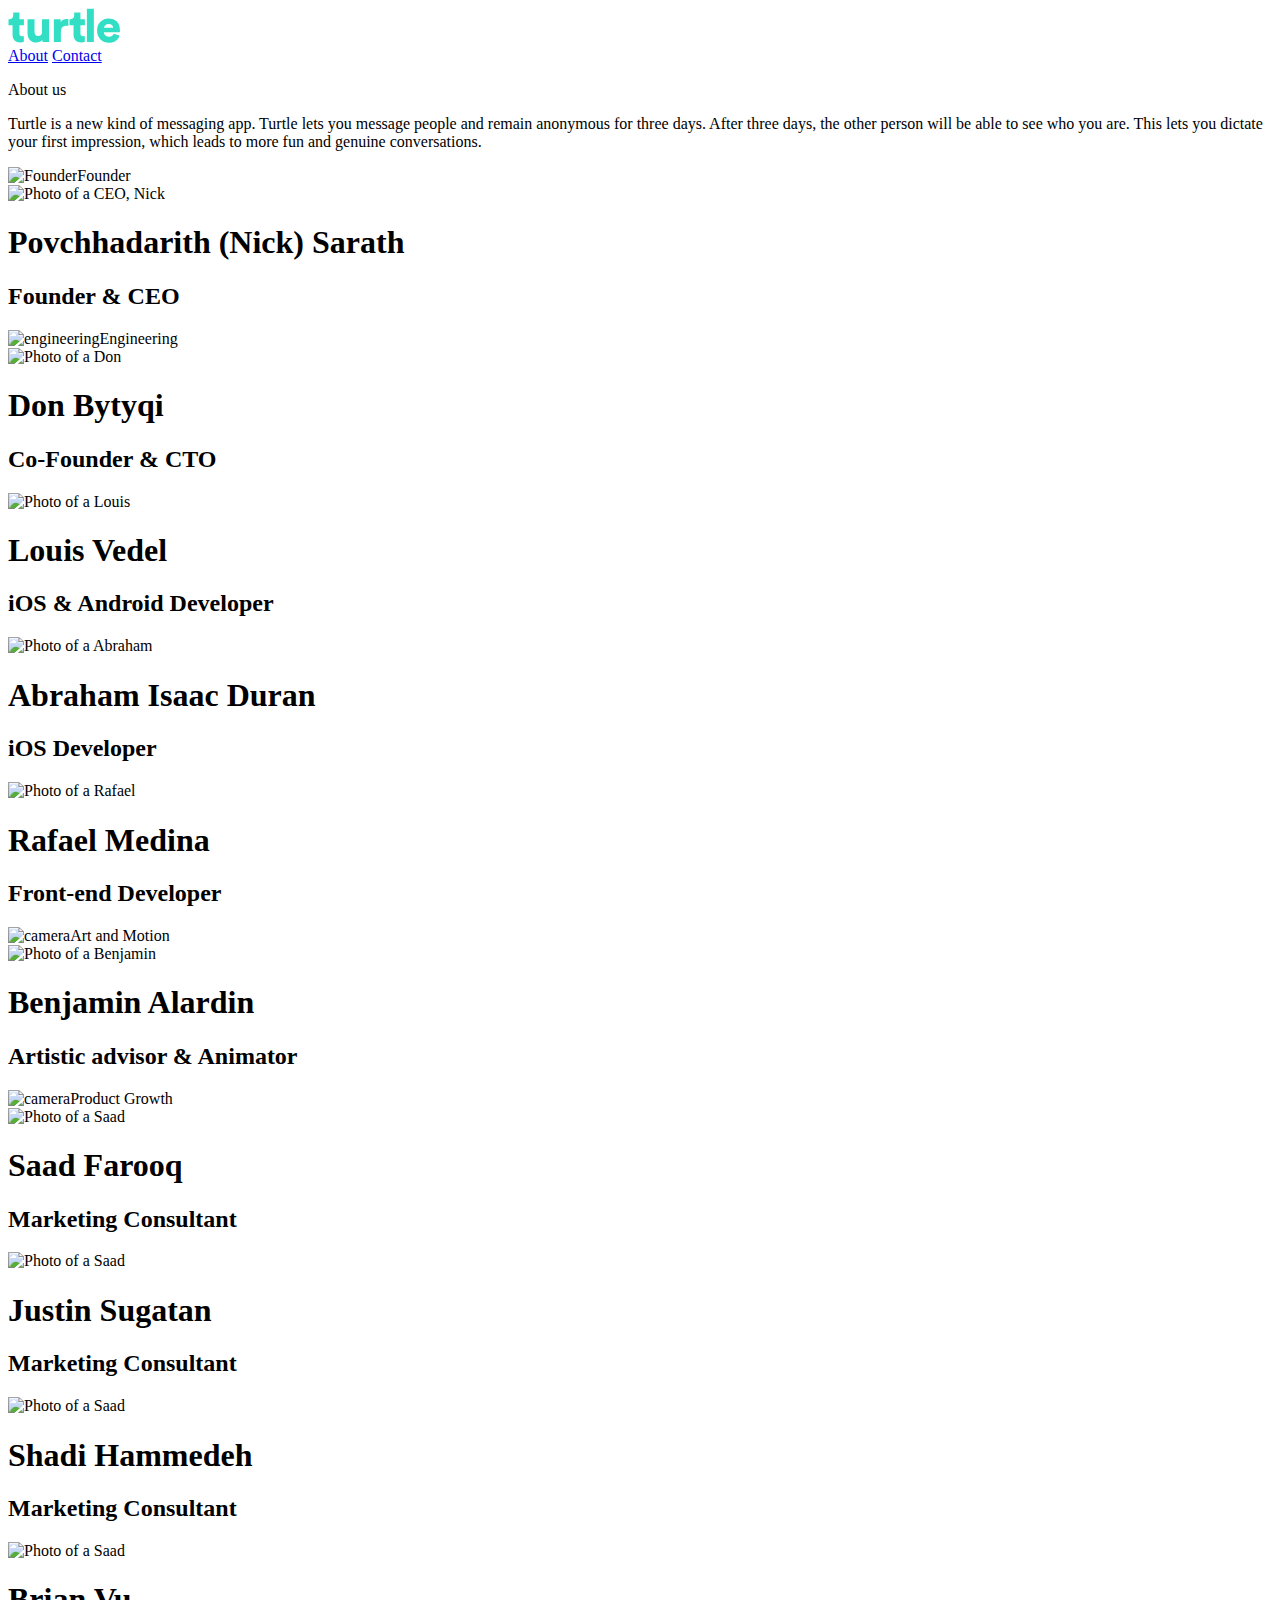
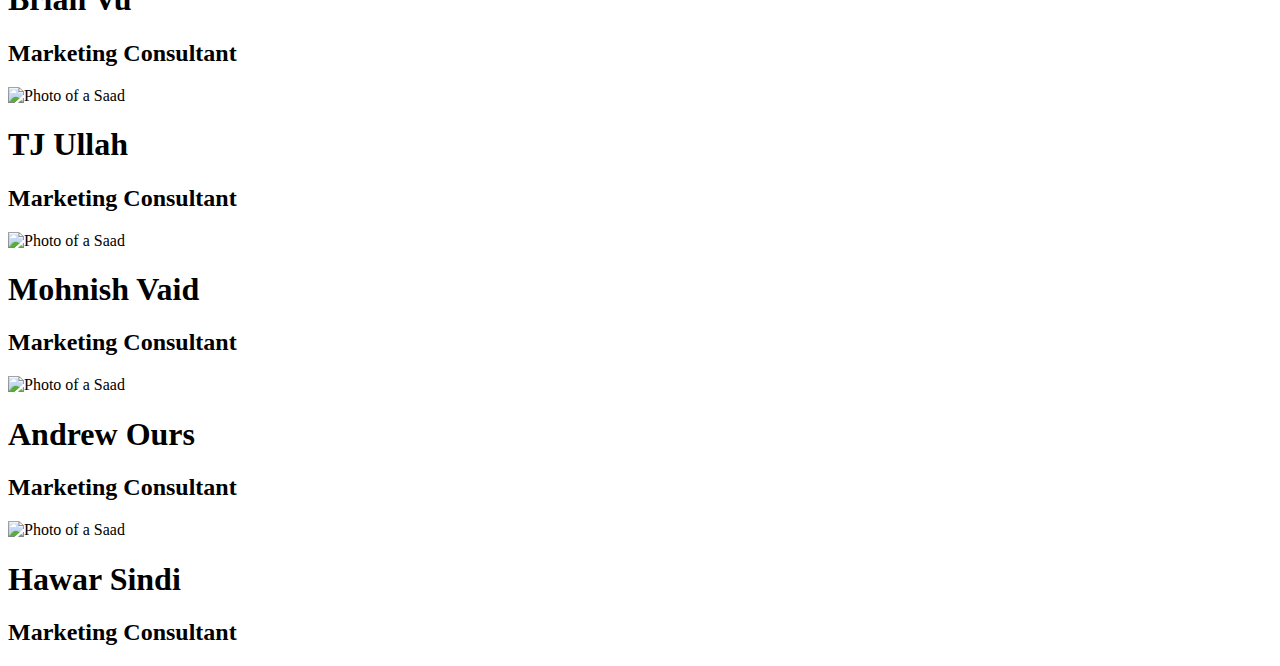
==== about/index.html @ 3bc31a14 "Buttons changes" ====
<!DOCTYPE html>
<html dir='ltr' lang='en-US' class="h-100">
  <head>
    <meta charset='utf-8'>
    <meta content='IE=edge,chrome=1' http-equiv='X-UA-Compatible'>
    <meta content='width=device-width, initial-scale=1.0, maximum-scale=1.0, user-scalable=no' name='viewport'>
    <meta content='Turtle app is coming to the appstore' property='og:description'>
    <meta content='https://rafaelmedian.github.io/turtle.lol/turtle-social-img-1.jpg' property='og:image'>
    <meta content='Turtle.lol' property='og:site_name'>
    <meta content='Turtle - App' property='og:title'>
    <meta content='website' property='og:type'>
    <meta content='http://turtle.lol' property='og:url'>
    <meta content='summary' name='twitter:card'>
    <meta content='http://turtle.lol' name='twitter:url'>
    <meta content='Turtle App' name='twitter:title'>
    <meta content='Turtle app is coming to the App Store.' name='twitter:description'>
    <meta content='https://rafaelmedian.github.io/turtle.lol/turlte-social-img-1.jpg' name='twitter:image'>
    <meta content='@jointurtle' name='twitter:site'>
    <link href='https://rafaelmedian.github.io/turtle.lol/img/favicon.ico' rel='shortcut icon'>
    <link href='/img/apple-touch-icon.png' rel='apple-touch-icon'>

    <link href='https://rafaelmedian.github.io/turtle.lol/css/tachyons.min.css' rel='stylesheet'>

    <link href='https://turtledotlol.github.io/turtle.lol/css/style.css' rel='stylesheet'>
    <link rel="stylesheet" href="https://rafaelmedian.github.io/turtle.lol/css/basicLightbox.min.css">
    <title>Turtle App</title>
  </head>

  <body class="bg-white h-100">

    <article class="dt w-100 h-100 ph2 tc" >
      <nav class="dt w-100 mw8 center border-box pv3 ph3 ph2-l">
        <div class="dtc w-25 h2">
          <a class=" v-mid mid-gray link dim" href="/" title="Home">
            <svg xmlns="http://www.w3.org/2000/svg" width="112" height="35" viewBox="0 0 112 35">
              <path fill="#32DFC5" fill-rule="evenodd" d="M83.454,37.468 L83.454,44.138 L87.916,44.138 L87.916,50.256 L83.454,50.256 L83.454,58.812 C83.454,60.4066746 84.2973249,61.204 85.984,61.204 C86.5360028,61.204 87.14933,61.1273341 87.824,60.974 L87.824,66.77 C86.965329,67.1993355 85.7540078,67.414 84.19,67.414 C81.8286549,67.414 79.9656735,66.7546733 78.601,65.436 C77.2363265,64.1173267 76.554,62.3233447 76.554,60.054 L76.554,50.256 L72.506,50.256 L72.506,44.138 L73.656,44.138 C74.8213392,44.138 75.702997,43.7930035 76.301,43.103 C76.899003,42.4129966 77.198,41.5160055 77.198,40.412 L77.198,37.468 L83.454,37.468 Z M106.528412,67 C106.405745,66.4479972 106.344412,65.6813382 106.344412,64.7 C105.792409,65.6200046 104.949084,66.3176643 103.814412,66.793 C102.67974,67.2683357 101.483752,67.506 100.226412,67.506 C97.5277318,67.506 95.4040864,66.6550085 93.855412,64.953 C92.3067376,63.2509915 91.532412,61.1273461 91.532412,58.582 L91.532412,44.138 L98.524412,44.138 L98.524412,57.11 C98.524412,58.2753392 98.8387422,59.2259963 99.467412,59.962 C100.096082,60.6980037 101.008406,61.066 102.204412,61.066 C103.369751,61.066 104.297409,60.7056703 104.987412,59.985 C105.677415,59.2643297 106.022412,58.3213392 106.022412,57.156 L106.022412,44.138 L113.014412,44.138 L113.014412,62.906 C113.014412,64.4086742 113.091078,65.7733272 113.244412,67 L106.528412,67 Z M132.408824,44.138 L132.408824,51.038 C131.764821,50.8846659 131.028828,50.808 130.200824,50.808 C128.636816,50.808 127.356496,51.3139949 126.359824,52.326 C125.363152,53.3380051 124.864824,54.9019894 124.864824,57.018 L124.864824,67 L117.872824,67 L117.872824,44.138 L124.634824,44.138 L124.634824,47.22 C125.186827,46.0546608 126.030152,45.2113359 127.164824,44.69 C128.299496,44.1686641 129.434152,43.908 130.568824,43.908 C131.274161,43.908 131.887488,43.9846659 132.408824,44.138 Z M144.443236,37.468 L144.443236,44.138 L148.905236,44.138 L148.905236,50.256 L144.443236,50.256 L144.443236,58.812 C144.443236,60.4066746 145.286561,61.204 146.973236,61.204 C147.525239,61.204 148.138566,61.1273341 148.813236,60.974 L148.813236,66.77 C147.954565,67.1993355 146.743244,67.414 145.179236,67.414 C142.817891,67.414 140.954909,66.7546733 139.590236,65.436 C138.225562,64.1173267 137.543236,62.3233447 137.543236,60.054 L137.543236,50.256 L133.495236,50.256 L133.495236,44.138 L134.645236,44.138 C135.810575,44.138 136.692233,43.7930035 137.290236,43.103 C137.888239,42.4129966 138.187236,41.5160055 138.187236,40.412 L138.187236,37.468 L144.443236,37.468 Z M157.857648,67 L150.865648,67 L150.865648,33.696 L157.857648,33.696 L157.857648,67 Z M168.00606,52.832 L177.16006,52.832 C177.098726,51.7893281 176.692397,50.8846705 175.94106,50.118 C175.189723,49.3513295 174.062734,48.968 172.56006,48.968 C171.21072,48.968 170.137397,49.3666627 169.34006,50.164 C168.542723,50.9613373 168.09806,51.8506618 168.00606,52.832 Z M177.66606,58.766 L183.50806,60.422 C182.92539,62.5380106 181.714069,64.2783265 179.87406,65.643 C178.034051,67.0076735 175.734074,67.69 172.97406,67.69 C169.662043,67.69 166.848405,66.586011 164.53306,64.378 C162.217715,62.169989 161.06006,59.2106852 161.06006,55.5 C161.06006,51.9426489 162.187049,49.0446779 164.44106,46.806 C166.695071,44.5673221 169.370711,43.448 172.46806,43.448 C176.025411,43.448 178.823716,44.4829897 180.86306,46.553 C182.902403,48.6230104 183.92206,51.4979816 183.92206,55.178 C183.92206,56.3433392 183.87606,57.0639986 183.78406,57.34 L167.86806,57.34 C167.929394,58.5973396 168.466055,59.6476624 169.47806,60.491 C170.490065,61.3343376 171.686053,61.756 173.06606,61.756 C175.427405,61.756 176.960723,60.7593433 177.66606,58.766 Z" transform="translate(-72 -33)"/>
            </svg>
          </a>
        </div>

        <div class="dtc v-mid w-75 tr">
          <a class="link dim turtle-green f6 f5-ns dib mr2 mr3-m mr4-l" title="About" href="/about/">About</a>
          <a class="link dim dark-gray f6 f5-ns dib mr2 mr3-m mr4-l" title="Contact" href="mailto:support@turtle.lol">Contact</a>
        </div>
      </nav>


      <div class="db v-mid w-100 pa4 tc">

        <p>About us</p>
        <article class="mw6 mt1 center br4 pa2 ph4-ns pv2 mv3 ba b--black-05 bg-soft-gray">
            <p class="medium-gray tl lh-copy">Turtle is a new kind of messaging app. Turtle lets you
                message people and remain anonymous for three days.
                After three days, the other person will be able to see who
                you are. This lets you dictate your first impression, which
                leads to more fun and genuine conversations.</p>
        </article>

        <div class="section tc mt5">
          <img class="mr2 mb2 v-mid" height="24px" src="https://rafaelmedian.github.io/turtle.lol/img/emojis/electric-light-bulb.png" alt="Founder">Founder
          <article class="mw28 center bg-white br4 ph2 pa3-ns mv3 ba b--black-05 bg-soft-gray">
              <div class="dtc w3 v-mid">
                <img src="https://rafaelmedian.github.io/turtle.lol/img/profiles/nick.jpg" class="br-100 h3 w3 dib pa2" title="Photo of a CEO, Nick">
              </div>
              <div class="dtc v-mid pl4 tl">
                <h1 class="f4 fw6 mt0 mb1">Povchhadarith (Nick) Sarath</h1>
                <h2 class="f5 fw4 gray mt0 mb0 lh-title medium-gray">Founder & CEO</h2>
              </div>
          </article>
        </div>

        <div class="section tc mt5">
          <img class="mr2 mb2 v-mid" height="24px" src="https://rafaelmedian.github.io/turtle.lol/img/emojis/male-technologist.png" alt="engineering">Engineering
          <article class="mw26 center bg-white br4 ph2 pa3-ns mv3 ba b--black-05 bg-soft-gray">
              <div class="dtc w3 v-mid">
                <img src="https://rafaelmedian.github.io/turtle.lol/img/profiles/don.jpg" class="br-100 h3 w3 dib pa2" title="Photo of a Don">
              </div>
              <div class="dtc v-mid pl4 tl">
                <h1 class="f4 fw6 mt0 mb1">Don Bytyqi</h1>
                <h2 class="f5 fw4 gray mt0 mb0 lh-title medium-gray">Co-Founder & CTO</h2>
              </div>
          </article>

          <article class="mw26 center bg-white br4 ph2 pa3-ns mv3 ba b--black-05 bg-soft-gray">
              <div class="dtc w3 v-mid">
                <img src="https://rafaelmedian.github.io/turtle.lol/img/profiles/louis.jpg" class="br-100 h3 w3 dib pa2" title="Photo of a Louis">
              </div>
              <div class="dtc v-mid pl4 tl">
                <h1 class="f4 fw6 mt0 mb1">Louis Vedel</h1>
                <h2 class="f5 fw4 gray mt0 mb0 lh-title medium-gray">iOS & Android Developer</h2>
              </div>
          </article>

          <article class="mw26 center bg-white br4 ph2 pa3-ns mv3 ba b--black-05 bg-soft-gray">
              <div class="dtc w3 v-mid">
                <img src="https://rafaelmedian.github.io/turtle.lol/img/profiles/abraham.jpg" class="br-100 h3 w3 dib pa2" title="Photo of a Abraham">
              </div>
              <div class="dtc v-mid pl4 tl">
                <h1 class="f4 fw6 mt0 mb1">Abraham Isaac Duran</h1>
                <h2 class="f5 fw4 gray mt0 mb0 lh-title medium-gray">iOS Developer</h2>
              </div>
          </article>

          <article class="mw26 center bg-white br4 ph2 pa3-ns mv3 ba b--black-05 bg-soft-gray">
              <div class="dtc w3 v-mid">
                <img src="https://rafaelmedian.github.io/turtle.lol/img/profiles/rafael.jpg" class="br-100 h3 w3 dib pa2" title="Photo of a Rafael">
              </div>
              <div class="dtc v-mid pl4 tl">
                <h1 class="f4 fw6 mt0 mb1">Rafael Medina</h1>
                <h2 class="f5 fw4 gray mt0 mb0 lh-title medium-gray">Front-end Developer</h2>
              </div>
          </article>

        </div>

        <div class="section tc mt5">
          <img class="mr2 mb2 v-mid" height="24px" src="https://rafaelmedian.github.io/turtle.lol/img/emojis/movie-camera.png" alt="camera">Art and Motion
          <article class="mw26 center bg-white br4 ph2 pa3-ns mv3 ba b--black-05 bg-soft-gray">
              <div class="dtc w3 v-mid">
                <img src="https://rafaelmedian.github.io/turtle.lol/img/profiles/don.jpg" class="br-100 h3 w3 dib pa2" title="Photo of a Benjamin">
              </div>
              <div class="dtc v-mid pl4 tl">
                <h1 class="f4 fw6 mt0 mb1">Benjamin Alardin</h1>
                <h2 class="f5 fw4 gray mt0 mb0 lh-title medium-gray">Artistic advisor & Animator</h2>
              </div>
          </article>
        </div>

        <div class="section tc mt5">
          <img class="mr2 mb2 v-mid" height="24px" src="https://rafaelmedian.github.io/turtle.lol/img/emojis/party-popper.png" alt="camera">Product Growth

          <article class="mw26 center bg-white br4 ph2 pa3-ns mv3 ba b--black-05 bg-soft-gray">
              <div class="dtc w3 v-mid">
                <img src="https://rafaelmedian.github.io/turtle.lol/img/profiles/saad.jpg" class="br-100 h3 w3 dib pa2" title="Photo of a Saad">
              </div>
              <div class="dtc v-mid pl4 tl">
                <h1 class="f4 fw6 mt0 mb1">Saad Farooq</h1>
                <h2 class="f5 fw4 gray mt0 mb0 lh-title medium-gray">Marketing Consultant</h2>
              </div>
          </article>

          <article class="mw26 center bg-white br4 ph2 pa3-ns mv3 ba b--black-05 bg-soft-gray">
              <div class="dtc w3 v-mid">
                <img src="https://rafaelmedian.github.io/turtle.lol/img/profiles/justin.jpg" class="br-100 h3 w3 dib pa2" title="Photo of a Saad">
              </div>
              <div class="dtc v-mid pl4 tl">
                <h1 class="f4 fw6 mt0 mb1">Justin Sugatan</h1>
                <h2 class="f5 fw4 gray mt0 mb0 lh-title medium-gray">Marketing Consultant</h2>
              </div>
          </article>

          <article class="mw26 center bg-white br4 ph2 pa3-ns mv3 ba b--black-05 bg-soft-gray">
              <div class="dtc w3 v-mid">
                <img src="https://rafaelmedian.github.io/turtle.lol/img/profiles/shadi.jpg" class="br-100 h3 w3 dib pa2" title="Photo of a Saad">
              </div>
              <div class="dtc v-mid pl4 tl">
                <h1 class="f4 fw6 mt0 mb1">Shadi Hammedeh</h1>
                <h2 class="f5 fw4 gray mt0 mb0 lh-title medium-gray">Marketing Consultant</h2>
              </div>
          </article>

          <article class="mw26 center bg-white br4 ph2 pa3-ns mv3 ba b--black-05 bg-soft-gray">
              <div class="dtc w3 v-mid">
                <img src="https://rafaelmedian.github.io/turtle.lol/img/profiles/brian.jpg" class="br-100 h3 w3 dib pa2" title="Photo of a Saad">
              </div>
              <div class="dtc v-mid pl4 tl">
                <h1 class="f4 fw6 mt0 mb1">Brian Vu</h1>
                <h2 class="f5 fw4 gray mt0 mb0 lh-title medium-gray">Marketing Consultant</h2>
              </div>
          </article>


          <article class="mw26 center bg-white br4 ph2 pa3-ns mv3 ba b--black-05 bg-soft-gray">
              <div class="dtc w3 v-mid">
                <img src="https://rafaelmedian.github.io/turtle.lol/img/profiles/tj.jpg" class="br-100 h3 w3 dib pa2" title="Photo of a Saad">
              </div>
              <div class="dtc v-mid pl4 tl">
                <h1 class="f4 fw6 mt0 mb1">TJ Ullah</h1>
                <h2 class="f5 fw4 gray mt0 mb0 lh-title medium-gray">Marketing Consultant</h2>
              </div>
          </article>


          <article class="mw26 center bg-white br4 ph2 pa3-ns mv3 ba b--black-05 bg-soft-gray">
              <div class="dtc w3 v-mid">
                <img src="https://rafaelmedian.github.io/turtle.lol/img/profiles/ghost.jpg" class="br-100 h3 w3 dib pa2" title="Photo of a Saad">
              </div>
              <div class="dtc v-mid pl4 tl">
                <h1 class="f4 fw6 mt0 mb1">Mohnish Vaid</h1>
                <h2 class="f5 fw4 gray mt0 mb0 lh-title medium-gray">Marketing Consultant</h2>
              </div>
          </article>

          <article class="mw26 center bg-white br4 ph2 pa3-ns mv3 ba b--black-05 bg-soft-gray">
              <div class="dtc w3 v-mid">
                <img src="https://rafaelmedian.github.io/turtle.lol/img/profiles/frog.jpg" class="br-100 h3 w3 dib pa2" title="Photo of a Saad">
              </div>
              <div class="dtc v-mid pl4 tl">
                <h1 class="f4 fw6 mt0 mb1">Andrew Ours</h1>
                <h2 class="f5 fw4 gray mt0 mb0 lh-title medium-gray">Marketing Consultant</h2>
              </div>
          </article>

          <article class="mw26 center bg-white br4 ph2 pa3-ns mv3 ba b--black-05 bg-soft-gray">
              <div class="dtc w3 v-mid">
                <img src="https://rafaelmedian.github.io/turtle.lol/img/profiles/alien.jpg" class="br-100 h3 w3 dib pa2" title="Photo of a Saad">
              </div>
              <div class="dtc v-mid pl4 tl">
                <h1 class="f4 fw6 mt0 mb1">Hawar Sindi</h1>
                <h2 class="f5 fw4 gray mt0 mb0 lh-title medium-gray">Marketing Consultant</h2>
              </div>
          </article>
        </div>

      </div>
    </article>
  </body>
</html>
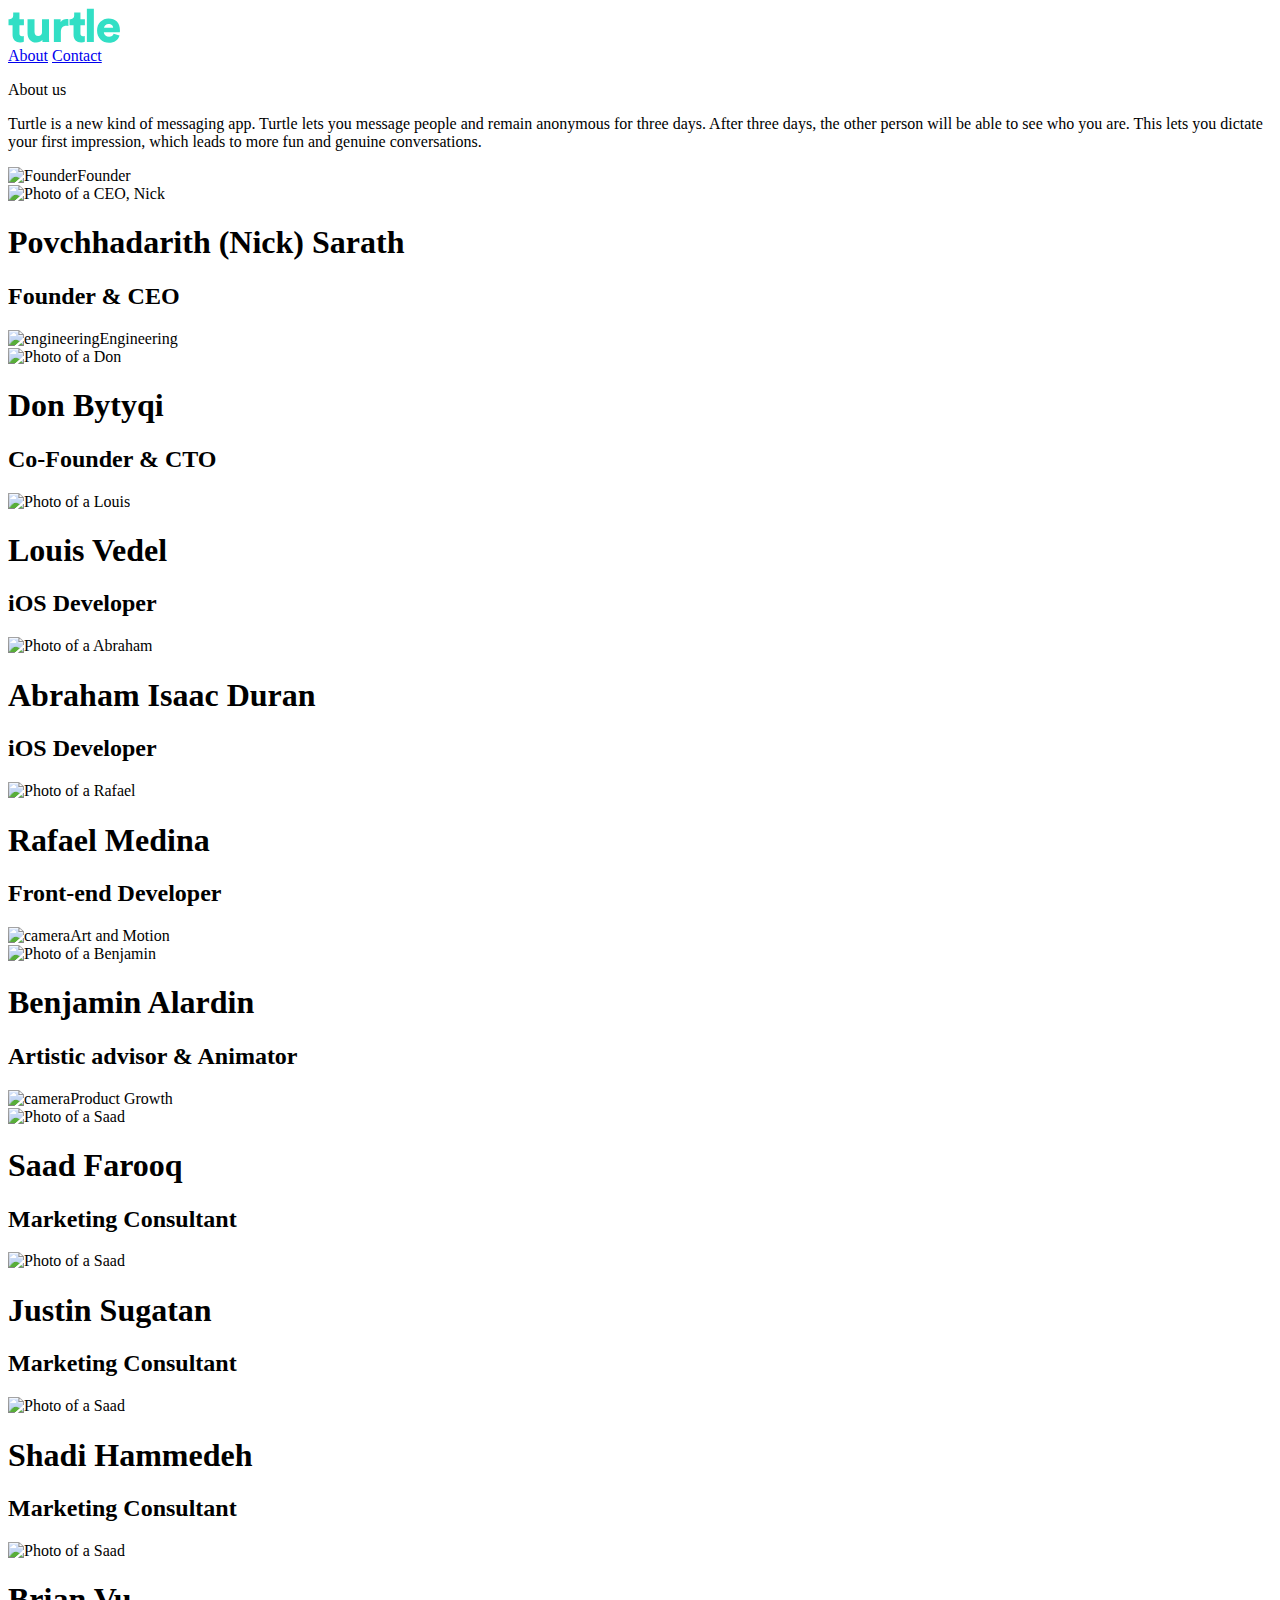
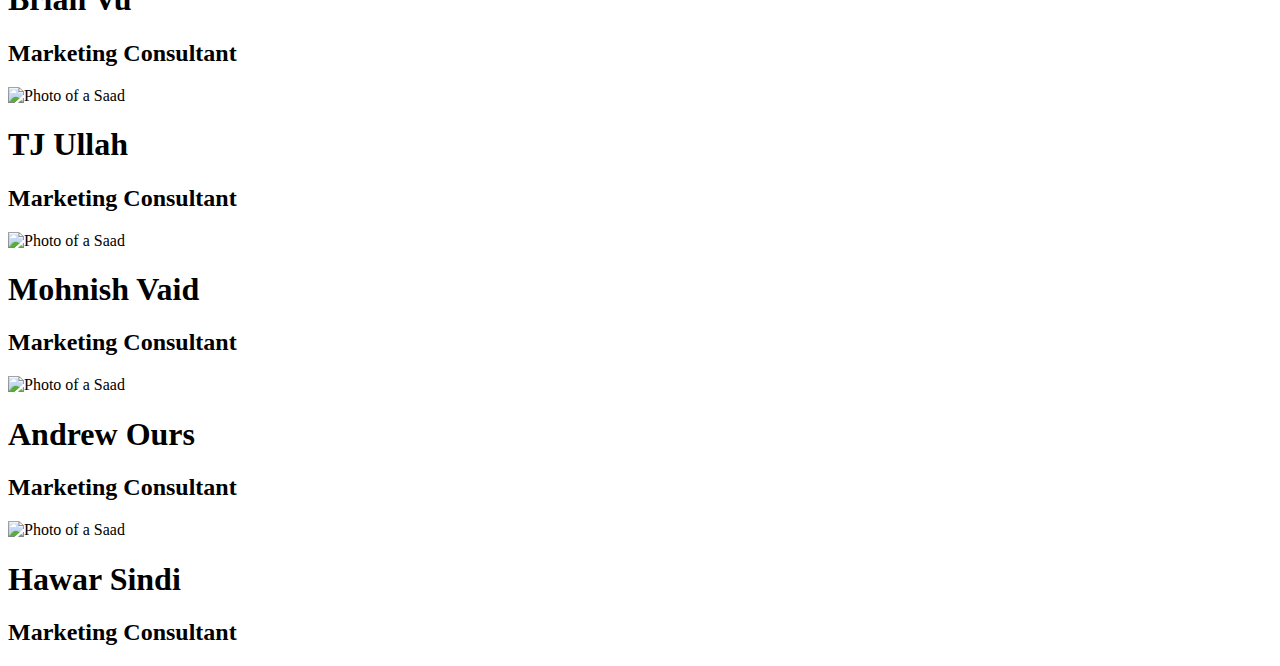
==== commit aca74168: "Luis change" ====
--- a/about/index.html
+++ b/about/index.html
@@ -45,7 +45,7 @@
       </nav>
 
 
-      <div class="db v-mid w-100 pa4 tc">
+      <div class="db v-mid w-100 pa2 pa4-l tc">
 
         <p>About us</p>
         <article class="mw6 mt1 center br4 pa2 ph4-ns pv2 mv3 ba b--black-05 bg-soft-gray">
@@ -87,7 +87,7 @@
               </div>
               <div class="dtc v-mid pl4 tl">
                 <h1 class="f4 fw6 mt0 mb1">Louis Vedel</h1>
-                <h2 class="f5 fw4 gray mt0 mb0 lh-title medium-gray">iOS & Android Developer</h2>
+                <h2 class="f5 fw4 gray mt0 mb0 lh-title medium-gray">iOS Developer</h2>
               </div>
           </article>
 
@@ -117,7 +117,7 @@
           <img class="mr2 mb2 v-mid" height="24px" src="https://rafaelmedian.github.io/turtle.lol/img/emojis/movie-camera.png" alt="camera">Art and Motion
           <article class="mw26 center bg-white br4 ph2 pa3-ns mv3 ba b--black-05 bg-soft-gray">
               <div class="dtc w3 v-mid">
-                <img src="https://rafaelmedian.github.io/turtle.lol/img/profiles/don.jpg" class="br-100 h3 w3 dib pa2" title="Photo of a Benjamin">
+                <img src="https://rafaelmedian.github.io/turtle.lol/img/profiles/benjamin.jpg" class="br-100 h3 w3 dib pa2" title="Photo of a Benjamin">
               </div>
               <div class="dtc v-mid pl4 tl">
                 <h1 class="f4 fw6 mt0 mb1">Benjamin Alardin</h1>
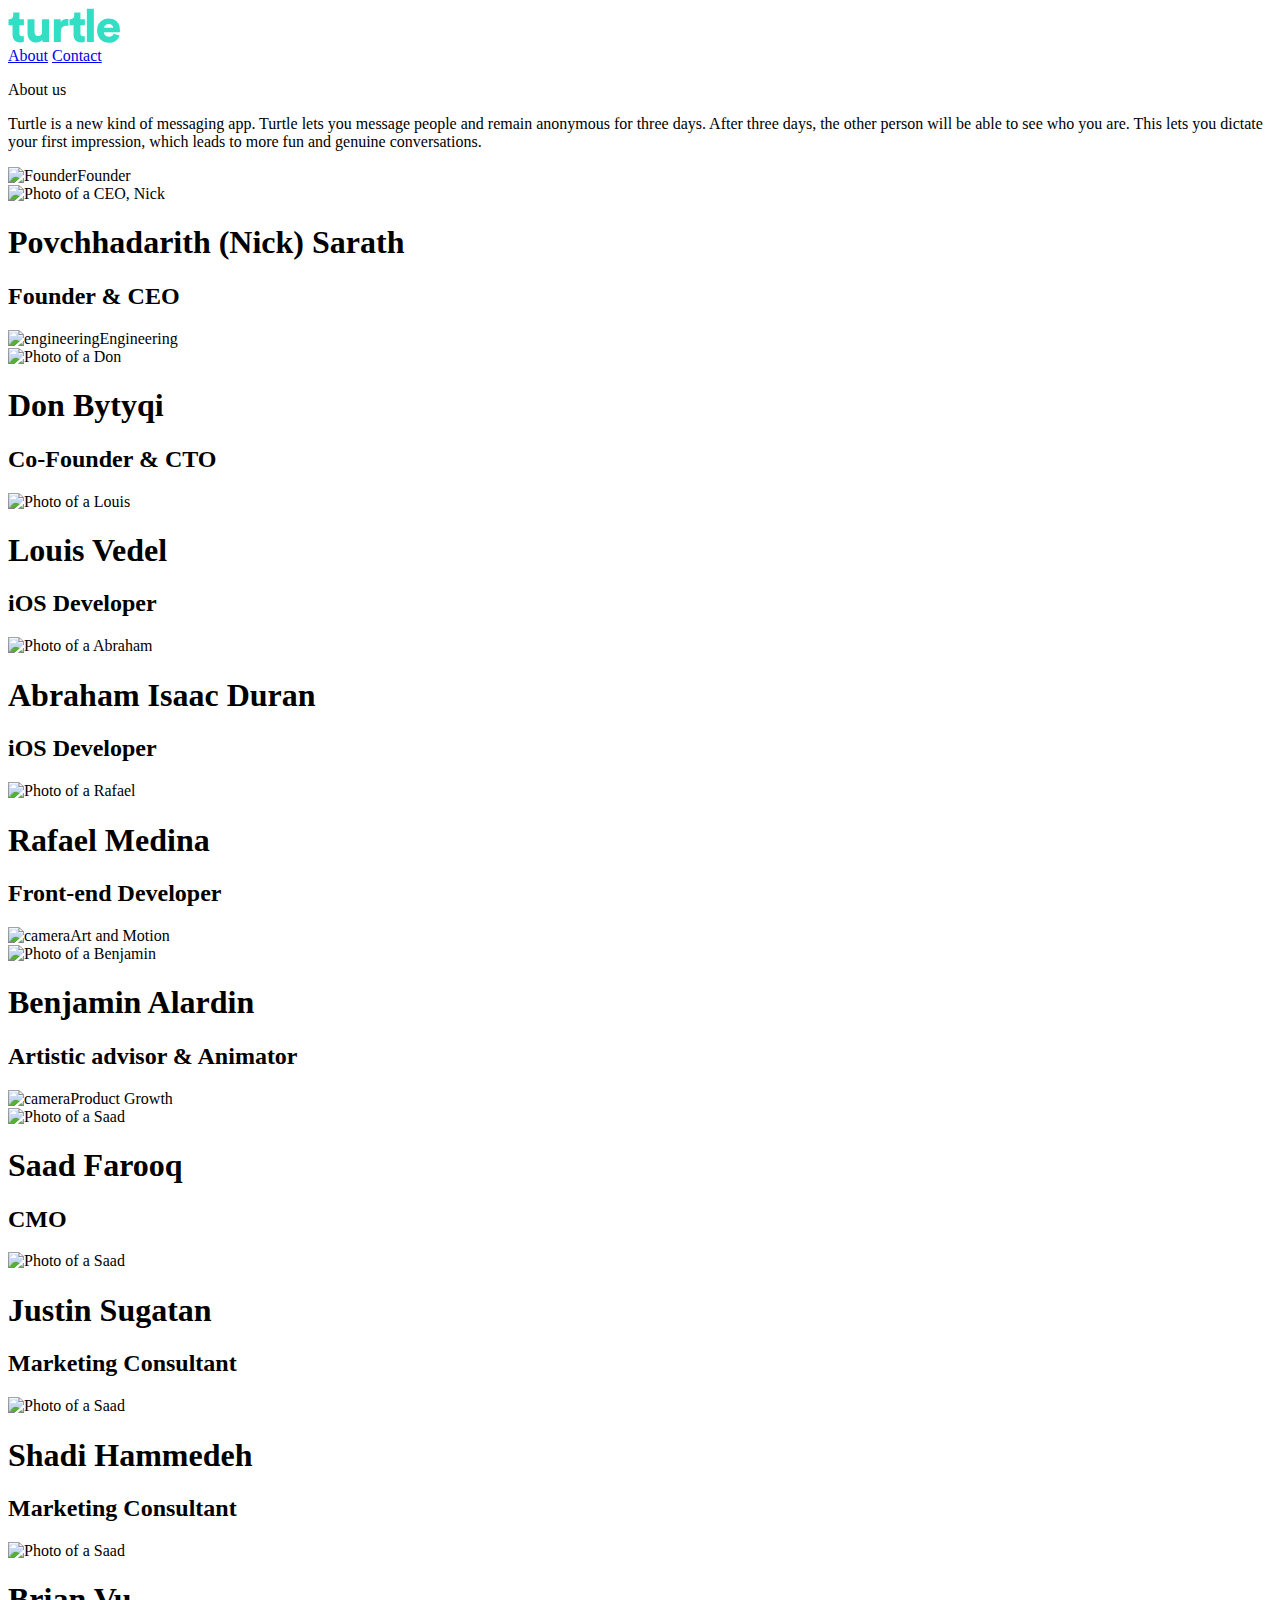
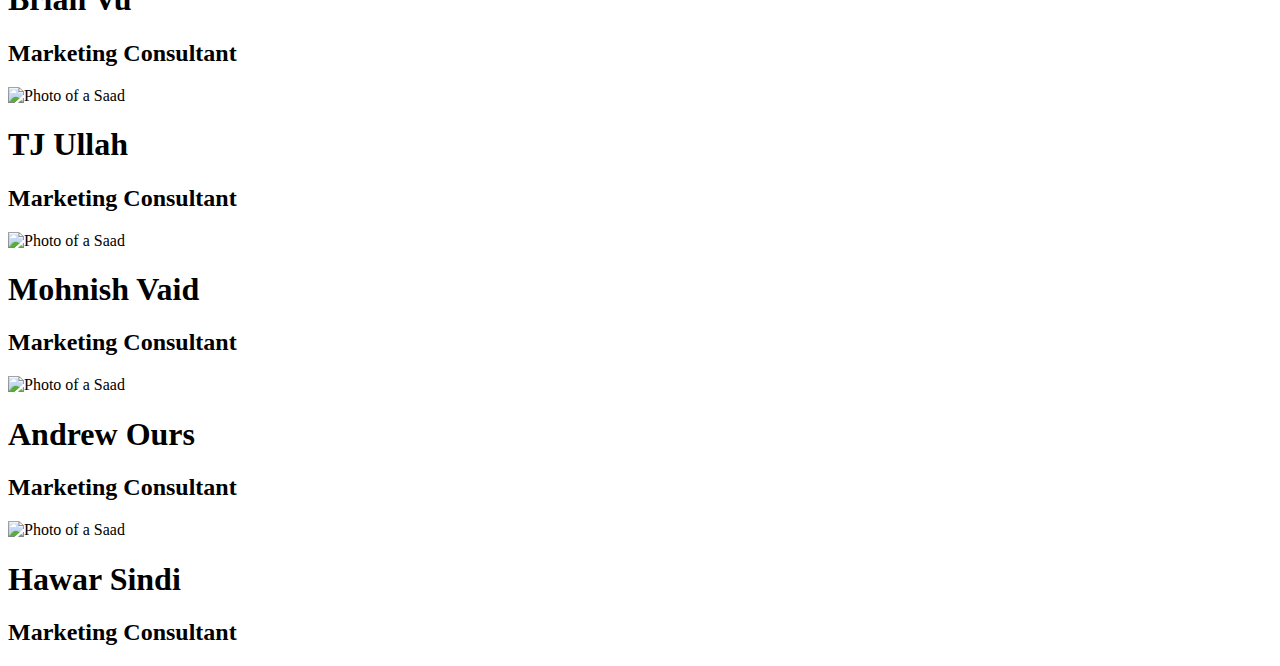
==== commit 206e4cce: "Animation removed" ====
--- a/about/index.html
+++ b/about/index.html
@@ -39,8 +39,8 @@
         </div>
 
         <div class="dtc v-mid w-75 tr">
-          <a class="link dim turtle-green f6 f5-ns dib mr2 mr3-m mr4-l" title="About" href="/about/">About</a>
-          <a class="link dim dark-gray f6 f5-ns dib mr2 mr3-m mr4-l" title="Contact" href="mailto:support@turtle.lol">Contact</a>
+          <a class="link dim turtle-green f5 f5-ns dib mr3 mr3-m mr4-l" title="About" href="/about/">About</a>
+          <a class="link dim dark-gray f5 f5-ns dib mr3 mr3-m mr4-l" title="Contact" href="mailto:support@turtle.lol">Contact</a>
         </div>
       </nav>
 
@@ -48,7 +48,7 @@
       <div class="db v-mid w-100 pa2 pa4-l tc">
 
         <p>About us</p>
-        <article class="mw6 mt1 center br4 pa2 ph4-ns pv2 mv3 ba b--black-05 bg-soft-gray">
+        <article class="mw6 mt1 center br4 pa3 ph4-ns pv2 mv3 ba b--black-05 bg-soft-gray">
             <p class="medium-gray tl lh-copy">Turtle is a new kind of messaging app. Turtle lets you
                 message people and remain anonymous for three days.
                 After three days, the other person will be able to see who
@@ -135,7 +135,7 @@
               </div>
               <div class="dtc v-mid pl4 tl">
                 <h1 class="f4 fw6 mt0 mb1">Saad Farooq</h1>
-                <h2 class="f5 fw4 gray mt0 mb0 lh-title medium-gray">Marketing Consultant</h2>
+                <h2 class="f5 fw4 gray mt0 mb0 lh-title medium-gray">CMO</h2>
               </div>
           </article>
 
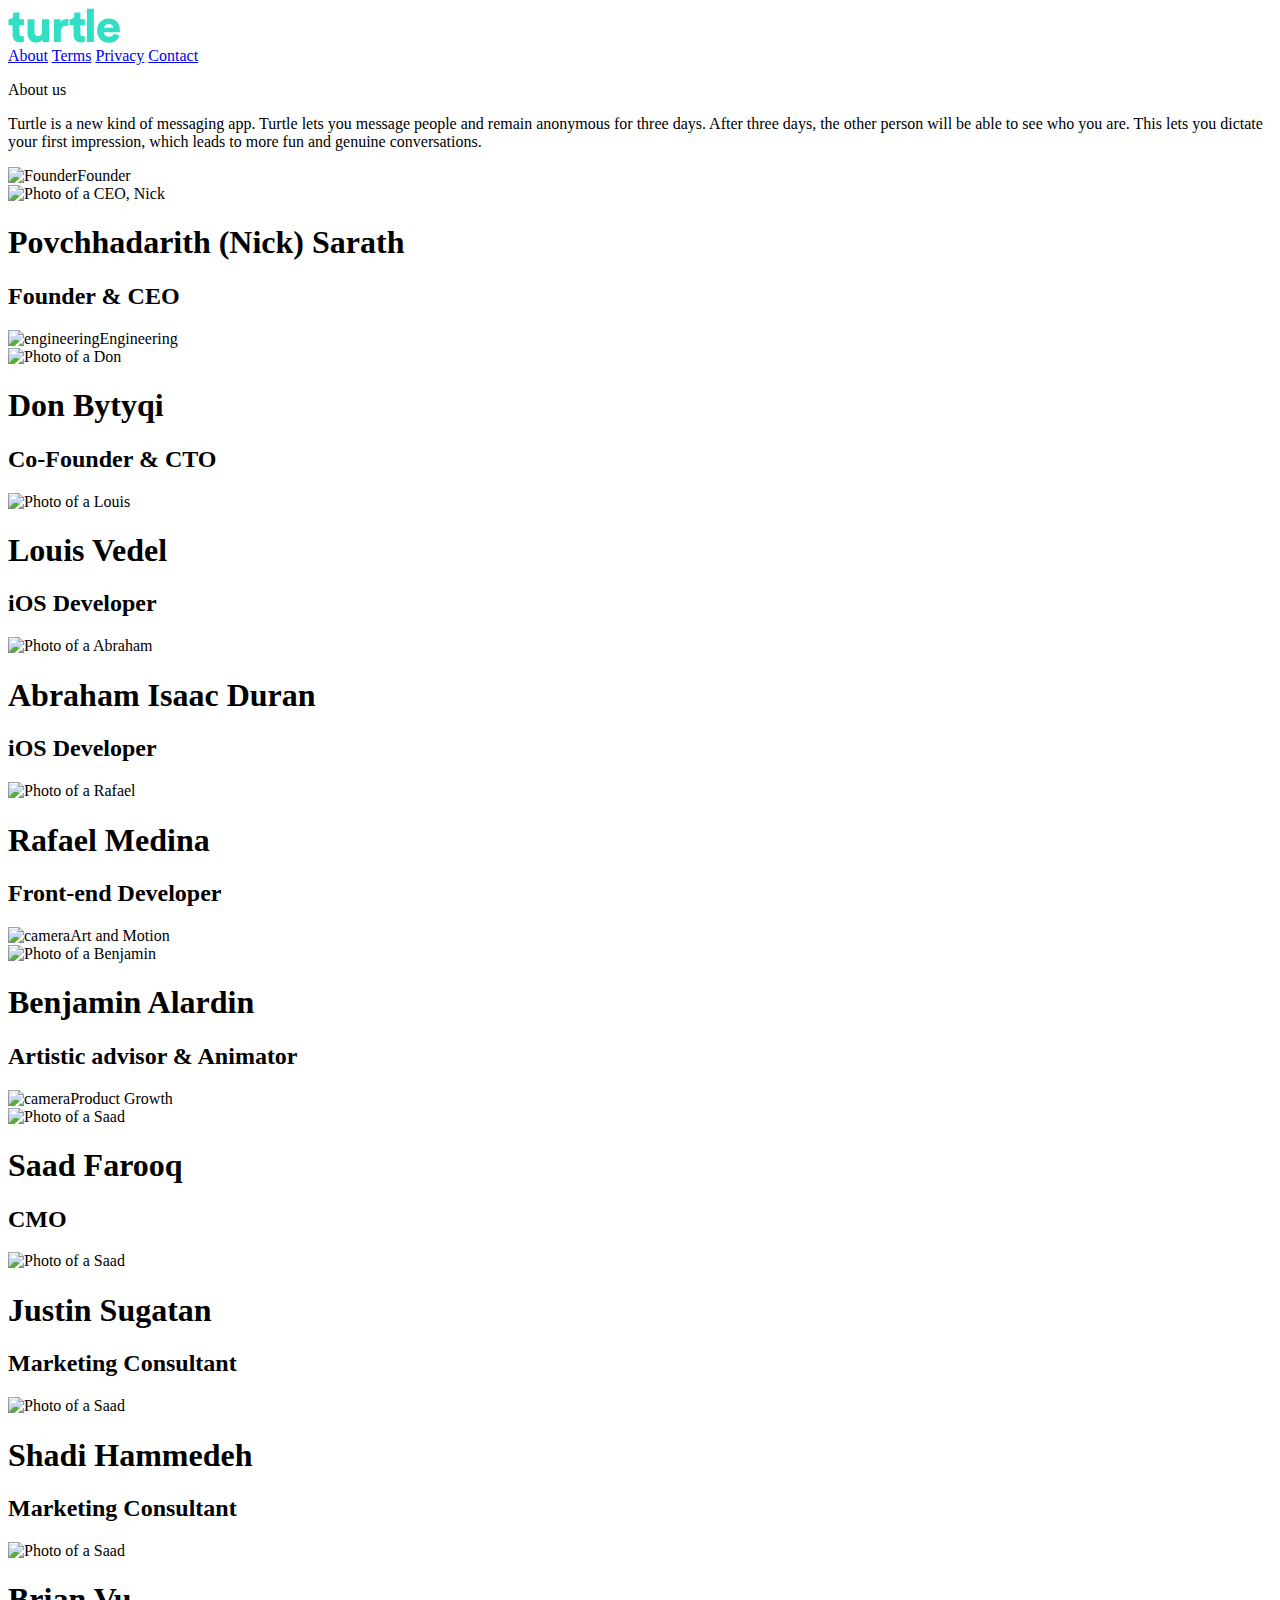
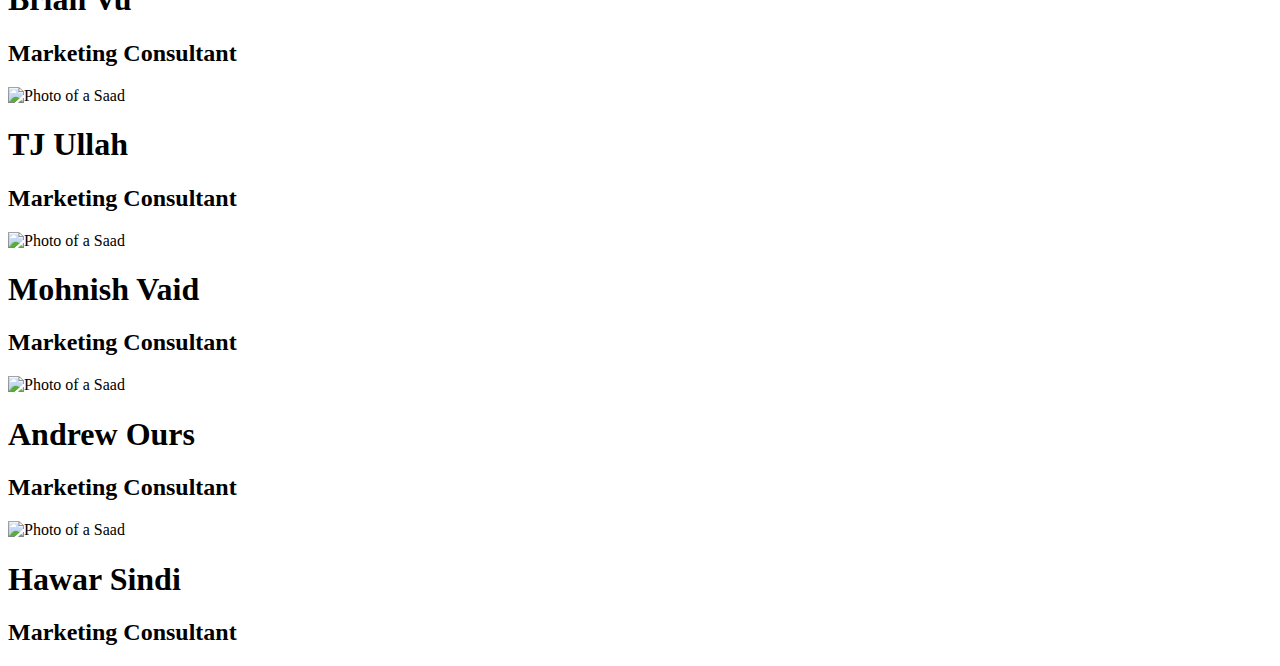
==== commit 3de49815: "Terms updated" ====
--- a/about/index.html
+++ b/about/index.html
@@ -28,26 +28,28 @@
 
   <body class="bg-white h-100">
 
-    <article class="dt w-100 h-100 ph2 tc" >
+    <article class="dt w-100 h-100 ph2" >
       <nav class="dt w-100 mw8 center border-box pv3 ph3 ph2-l">
-        <div class="dtc w-25 h2">
-          <a class=" v-mid mid-gray link dim" href="/" title="Home">
+        <div class="db dtc-ns tc center mv4 mv3-ns h2">
+          <a class="db dtc-ns tc w-100 w-25-ns v-mid mid-gray link dim" href="/" title="Home">
             <svg xmlns="http://www.w3.org/2000/svg" width="112" height="35" viewBox="0 0 112 35">
-              <path fill="#32DFC5" fill-rule="evenodd" d="M83.454,37.468 L83.454,44.138 L87.916,44.138 L87.916,50.256 L83.454,50.256 L83.454,58.812 C83.454,60.4066746 84.2973249,61.204 85.984,61.204 C86.5360028,61.204 87.14933,61.1273341 87.824,60.974 L87.824,66.77 C86.965329,67.1993355 85.7540078,67.414 84.19,67.414 C81.8286549,67.414 79.9656735,66.7546733 78.601,65.436 C77.2363265,64.1173267 76.554,62.3233447 76.554,60.054 L76.554,50.256 L72.506,50.256 L72.506,44.138 L73.656,44.138 C74.8213392,44.138 75.702997,43.7930035 76.301,43.103 C76.899003,42.4129966 77.198,41.5160055 77.198,40.412 L77.198,37.468 L83.454,37.468 Z M106.528412,67 C106.405745,66.4479972 106.344412,65.6813382 106.344412,64.7 C105.792409,65.6200046 104.949084,66.3176643 103.814412,66.793 C102.67974,67.2683357 101.483752,67.506 100.226412,67.506 C97.5277318,67.506 95.4040864,66.6550085 93.855412,64.953 C92.3067376,63.2509915 91.532412,61.1273461 91.532412,58.582 L91.532412,44.138 L98.524412,44.138 L98.524412,57.11 C98.524412,58.2753392 98.8387422,59.2259963 99.467412,59.962 C100.096082,60.6980037 101.008406,61.066 102.204412,61.066 C103.369751,61.066 104.297409,60.7056703 104.987412,59.985 C105.677415,59.2643297 106.022412,58.3213392 106.022412,57.156 L106.022412,44.138 L113.014412,44.138 L113.014412,62.906 C113.014412,64.4086742 113.091078,65.7733272 113.244412,67 L106.528412,67 Z M132.408824,44.138 L132.408824,51.038 C131.764821,50.8846659 131.028828,50.808 130.200824,50.808 C128.636816,50.808 127.356496,51.3139949 126.359824,52.326 C125.363152,53.3380051 124.864824,54.9019894 124.864824,57.018 L124.864824,67 L117.872824,67 L117.872824,44.138 L124.634824,44.138 L124.634824,47.22 C125.186827,46.0546608 126.030152,45.2113359 127.164824,44.69 C128.299496,44.1686641 129.434152,43.908 130.568824,43.908 C131.274161,43.908 131.887488,43.9846659 132.408824,44.138 Z M144.443236,37.468 L144.443236,44.138 L148.905236,44.138 L148.905236,50.256 L144.443236,50.256 L144.443236,58.812 C144.443236,60.4066746 145.286561,61.204 146.973236,61.204 C147.525239,61.204 148.138566,61.1273341 148.813236,60.974 L148.813236,66.77 C147.954565,67.1993355 146.743244,67.414 145.179236,67.414 C142.817891,67.414 140.954909,66.7546733 139.590236,65.436 C138.225562,64.1173267 137.543236,62.3233447 137.543236,60.054 L137.543236,50.256 L133.495236,50.256 L133.495236,44.138 L134.645236,44.138 C135.810575,44.138 136.692233,43.7930035 137.290236,43.103 C137.888239,42.4129966 138.187236,41.5160055 138.187236,40.412 L138.187236,37.468 L144.443236,37.468 Z M157.857648,67 L150.865648,67 L150.865648,33.696 L157.857648,33.696 L157.857648,67 Z M168.00606,52.832 L177.16006,52.832 C177.098726,51.7893281 176.692397,50.8846705 175.94106,50.118 C175.189723,49.3513295 174.062734,48.968 172.56006,48.968 C171.21072,48.968 170.137397,49.3666627 169.34006,50.164 C168.542723,50.9613373 168.09806,51.8506618 168.00606,52.832 Z M177.66606,58.766 L183.50806,60.422 C182.92539,62.5380106 181.714069,64.2783265 179.87406,65.643 C178.034051,67.0076735 175.734074,67.69 172.97406,67.69 C169.662043,67.69 166.848405,66.586011 164.53306,64.378 C162.217715,62.169989 161.06006,59.2106852 161.06006,55.5 C161.06006,51.9426489 162.187049,49.0446779 164.44106,46.806 C166.695071,44.5673221 169.370711,43.448 172.46806,43.448 C176.025411,43.448 178.823716,44.4829897 180.86306,46.553 C182.902403,48.6230104 183.92206,51.4979816 183.92206,55.178 C183.92206,56.3433392 183.87606,57.0639986 183.78406,57.34 L167.86806,57.34 C167.929394,58.5973396 168.466055,59.6476624 169.47806,60.491 C170.490065,61.3343376 171.686053,61.756 173.06606,61.756 C175.427405,61.756 176.960723,60.7593433 177.66606,58.766 Z" transform="translate(-72 -33)"/>
+              <path fill="#32DFC5" fill-rule="evenodd" d="M83.454,37.468 L83.454,44.138 L87.916,44.138 L87.916,50.256 L83.454,50.256 L83.454,58.812 C83.454,60.4066746 84.2973249,61.204 85.984,61.204 C86.5360028,61.204 87.14933,61.1273341 87.824,60.974 L87.824,66.77 C86.965329,67.1993355 85.7540078,67.414 84.19,67.414 C81.8286549,67.414 79.9656735,66.7546733 78.601,65.436 C77.2363265,64.1173267 76.554,62.3233447 76.554,60.054 L76.554,50.256 L72.506,50.256 L72.506,44.138 L73.656,44.138 C74.8213392,44.138 75.702997,43.7930035 76.301,43.103 C76.899003,42.4129966 77.198,41.5160055 77.198,40.412 L77.198,37.468 L83.454,37.468 Z M106.528412,67 C106.405745,66.4479972 106.344412,65.6813382 106.344412,64.7 C105.792409,65.6200046 104.949084,66.3176643 103.814412,66.793 C102.67974,67.2683357 101.483752,67.506 100.226412,67.506 C97.5277318,67.506 95.4040864,66.6550085 93.855412,64.953 C92.3067376,63.2509915 91.532412,61.1273461 91.532412,58.582 L91.532412,44.138 L98.524412,44.138 L98.524412,57.11 C98.524412,58.2753392 98.8387422,59.2259963 99.467412,59.962 C100.096082,60.6980037 101.008406,61.066 102.204412,61.066 C103.369751,61.066 104.297409,60.7056703 104.987412,59.985 C105.677415,59.2643297 106.022412,58.3213392 106.022412,57.156 L106.022412,44.138 L113.014412,44.138 L113.014412,62.906 C113.014412,64.4086742 113.091078,65.7733272 113.244412,67 L106.528412,67 Z M132.408824,44.138 L132.408824,51.038 C131.764821,50.8846659 131.028828,50.808 130.200824,50.808 C128.636816,50.808 127.356496,51.3139949 126.359824,52.326 C125.363152,53.3380051 124.864824,54.9019894 124.864824,57.018 L124.864824,67 L117.872824,67 L117.872824,44.138 L124.634824,44.138 L124.634824,47.22 C125.186827,46.0546608 126.030152,45.2113359 127.164824,44.69 C128.299496,44.1686641 129.434152,43.908 130.568824,43.908 C131.274161,43.908 131.887488,43.9846659 132.408824,44.138 Z M144.443236,37.468 L144.443236,44.138 L148.905236,44.138 L148.905236,50.256 L144.443236,50.256 L144.443236,58.812 C144.443236,60.4066746 145.286561,61.204 146.973236,61.204 C147.525239,61.204 148.138566,61.1273341 148.813236,60.974 L148.813236,66.77 C147.954565,67.1993355 146.743244,67.414 145.179236,67.414 C142.817891,67.414 140.954909,66.7546733 139.590236,65.436 C138.225562,64.1173267 137.543236,62.3233447 137.543236,60.054 L137.543236,50.256 L133.495236,50.256 L133.495236,44.138 L134.645236,44.138 C135.810575,44.138 136.692233,43.7930035 137.290236,43.103 C137.888239,42.4129966 138.187236,41.5160055 138.187236,40.412 L138.187236,37.468 L144.443236,37.468 Z M157.857648,67 L150.865648,67 L150.865648,33.696 L157.857648,33.696 L157.857648,67 Z M168.00606,52.832 L177.16006,52.832 C177.098726,51.7893281 176.692397,50.8846705 175.94106,50.118 C175.189723,49.3513295 174.062734,48.968 172.56006,48.968 C171.21072,48.968 170.137397,49.3666627 169.34006,50.164 C168.542723,50.9613373 168.09806,51.8506618 168.00606,52.832 Z M177.66606,58.766 L183.50806,60.422 C182.92539,62.5380106 181.714069,64.2783265 179.87406,65.643 C178.034051,67.0076735 175.734074,67.69 172.97406,67.69 C169.662043,67.69 166.848405,66.586011 164.53306,64.378 C162.217715,62.169989 161.06006,59.2106852 161.06006,55.5 C161.06006,51.9426489 162.187049,49.0446779 164.44106,46.806 C166.695071,44.5673221 169.370711,43.448 172.46806,43.448 C176.025411,43.448 178.823716,44.4829897 180.86306,46.553 C182.902403,48.6230104 183.92206,51.4979816 183.92206,55.178 C183.92206,56.3433392 183.87606,57.0639986 183.78406,57.34 L167.86806,57.34 C167.929394,58.5973396 168.466055,59.6476624 169.47806,60.491 C170.490065,61.3343376 171.686053,61.756 173.06606,61.756 C175.427405,61.756 176.960723,60.7593433 177.66606,58.766 Z" transform="translate(-72 -33)"></path>
             </svg>
           </a>
         </div>
 
-        <div class="dtc v-mid w-75 tr">
-          <a class="link dim turtle-green f5 f5-ns dib mr3 mr3-m mr4-l" title="About" href="/about/">About</a>
-          <a class="link dim dark-gray f5 f5-ns dib mr3 mr3-m mr4-l" title="Contact" href="mailto:support@turtle.lol">Contact</a>
+        <div class="db dtc-ns tc tr-ns center v-mid mv3 mv0-ns w-100 tr">
+          <a class="link dim turtle-green f5 f5-ns dib mh2 mr3-l" title="About" href="/about/">About</a>
+          <a class="link dim dark-gray f5 f5-ns dib mh2 mr3-l" title="Terms" href="/terms/">Terms</a>
+          <a class="link dim dark-gray f5 f5-ns dib mh2 mr3-l" title="Privacy" href="/privacy/">Privacy</a>
+          <a class="link dim dark-gray f5 f5-ns dib mh2 mr3-l" title="Contact" href="mailto:nick@turtle.lol">Contact</a>
         </div>
       </nav>
 
 
       <div class="db v-mid w-100 pa2 pa4-l tc">
 
-        <p>About us</p>
+        <p class="f4">About us</p>
         <article class="mw6 mt1 center br4 pa3 ph4-ns pv2 mv3 ba b--black-05 bg-soft-gray">
             <p class="medium-gray tl lh-copy">Turtle is a new kind of messaging app. Turtle lets you
                 message people and remain anonymous for three days.
